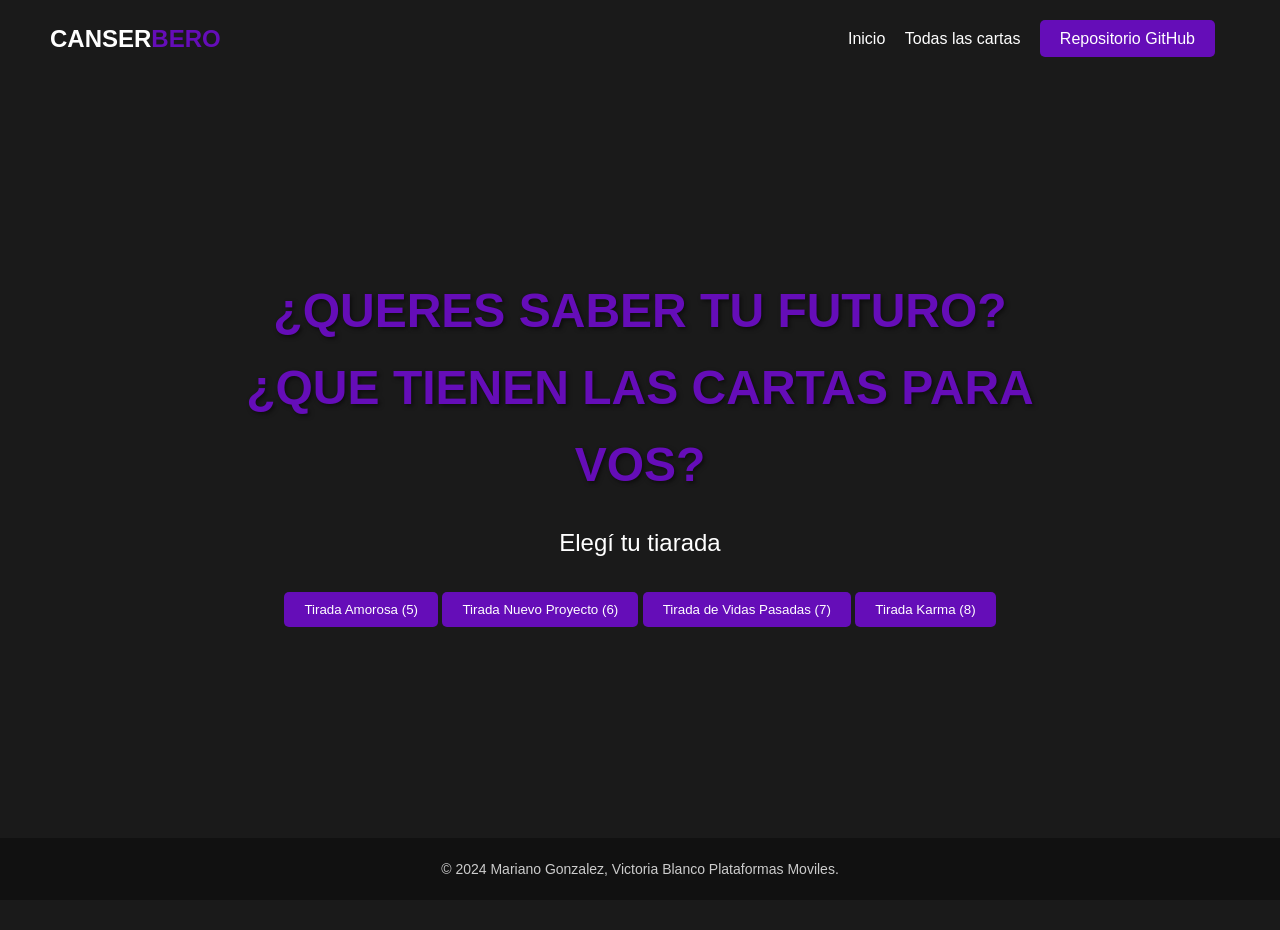
==== integrador/index.html @ 667ddf54 "Update index.html" ====
<!DOCTYPE html>
<html lang="es">
<head>
    <meta charset="UTF-8">
    <meta name="viewport" content="width=device-width, initial-scale=1.0">
    <title>Tarot Darika</title>
    <link rel="stylesheet" href="styles.css">
</head>
<body>
    <header>
        <nav class="navbar">
            <div class="logo">CANSER<span><!---&copy;-->BERO</span></div>
            <div class="nav-links">
                <a href="./index.html">Inicio</a>
                <a href="./info.html">Todas las cartas</a>
                <a href="https://github.com/vikkybl/plataformas-moviles-entregas/tree/main/integrador" class="cta-button" target="_blank">Repositorio GitHub</a>
            </div> 
        </nav>
    </header>

    <section class="hero">
        <div class="hero-content">
            <h1>¿QUERES SABER TU FUTURO?<br>¿QUE TIENEN LAS CARTAS PARA VOS?</h1>
            <p>Elegí tu tiarada</p>
            
            <button class="cta-button">Tirada Amorosa (5)</button>
            <button class="cta-button">Tirada Nuevo Proyecto (6)</button>
            <button class="cta-button">Tirada de Vidas Pasadas (7)</button>
            <button class="cta-button">Tirada Karma (8)</button>

        </div>
    </section>

  
    <section id="tarot-cards" class="tarot-cards">
        <!-- Aca van las cartas -->
    </section>


    <footer>
        <p>&copy; 2024 Mariano Gonzalez, Victoria Blanco Plataformas Moviles.</p>
    </footer>
   
</body>
</html>
---- integrador/styles.css ----
* {
    margin: 0;
    padding: 0;
    box-sizing: border-box;
    font-family: 'Arial', sans-serif;
}

body {
    background-color: #1a1a1a;
    color: #fff;
    line-height: 1.6;
}

header {
    background-color: transparent;
    padding: 20px 50px;
    position: fixed;
    width: 100%;
    top: 0;
    left: 0;
    z-index: 100;
}

.navbar {
    display: flex;
    justify-content: space-between;
    align-items: center;
}

/* Estilos comunes para la navbar */
.navbar {
    display: flex;
    justify-content: space-between;
    align-items: center;
}

.logo {
    font-size: 24px;
    color: #fff;
    font-weight: bold;
}

.logo span {
    color: #650db8;
}

.nav-links a {
    color: #fff;
    margin-right: 15px;
    text-decoration: none;
    font-size: 16px;
}

.nav-links a.active {
    color: #c6d400;
    font-weight: bold;
}

.nav-links a:hover {
    color: #c6d400;
}

.cta-button {
    background-color: #650db8;
    color: #fff;
    padding: 10px 20px;
    border: none;
    border-radius: 5px;
    cursor: pointer;
    transition: background-color 0.3s ease;
}

.cta-button:hover {
    background-color: #c6d400;
}

.hero {
    height: 100vh;
    background-image: url('background-image.jpg'); /* Aquí deberías colocar la imagen de fondo que quieres usar */
    background-size: cover;
    background-position: center;
    display: flex;
    justify-content: center;
    align-items: center;
    text-align: center;
    position: relative;
    padding: 0 20px;
}

.hero-content {
    max-width: 800px;
}

.hero h1 {
    font-size: 48px;
    color: #650db8;
    margin-bottom: 20px;
    text-shadow: 2px 2px 4px rgba(0, 0, 0, 0.5);
}

.hero p {
    font-size: 24px;
    margin-bottom: 30px;
}

footer {
    background-color: #111;
    text-align: center;
    padding: 20px;
    position: fixed;
    width: 100%;
    bottom: 0;
}

footer p {
    color: #ccc;
    font-size: 14px;
}

.tarot-cards {
    display: flex;
    justify-content: center;
    flex-wrap: wrap;
    gap: 20px;
    margin-top: 30px;
    animation: fadeIn 1s ease-out;
}

.card {
    background-color: #333;
    padding: 20px;
    border-radius: 10px;
    text-align: center;
    color: white;
    width: 220px;
    max-width: 100%;
    opacity: 0;
    transform: translateY(20px);
    animation: slideIn 0.5s forwards;
    margin-bottom: 30px;
    padding-bottom: 60px;
}

.card img {
    width: 100%;
    border-radius: 10px;
    margin-bottom: 10px;
}

.card-info {
    text-align: center;
}

.card-info h2 {
    font-size: 18px;
    margin-bottom: 5px;
}

.card-info p {
    font-size: 14px;
}

input[type="number"] {
    background-color: #333;
    color: #fff;
    border: 1px solid #650db8;
    border-radius: 5px;
    padding: 10px;
    font-size: 16px;
    width: 100%;
    max-width: 300px;
    margin-bottom: 20px;
}

input[type="number"]::placeholder {
    color: #aaa;
}

@keyframes slideIn {
    from {
        opacity: 0;
        transform: translateY(20px);
    }
    to {
        opacity: 1;
        transform: translateY(0);
    }
}

@keyframes fadeIn {
    from {
        opacity: 0;
    }
    to {
        opacity: 1;
    }
}

@media (max-width: 768px) {
    .navbar {
        flex-direction: column;
        align-items: flex-start;
    }

    .logo {
        font-size: 20px;
    }

    .nav-links {
        margin-top: 10px;
    }

    .nav-links a {
        margin-right: 10px;
        font-size: 14px;
    }

    .cta-button {
        padding: 8px 15px;
        font-size: 14px;
    }

    .hero h1 {
        font-size: 36px;
    }

    .hero p {
        font-size: 20px;
    }

    .tarot-cards {
        gap: 15px;
    }

    .card {
        width: 180px;
        padding: 15px;
        margin-bottom: 20px;
    }

    .card-info h2 {
        font-size: 16px;
    }

    .card-info p {
        font-size: 12px;
    }

    input[type="number"] {
        max-width: 100%;
        margin-bottom: 15px;
    }
}

@media (max-width: 480px) {
    .navbar {
        position: fixed;
        top: 0;
        left: 0;
        width: 100%;
        background-color: #1a1a1a;
        z-index: 1000;
        padding: 10px 0;
        box-shadow: 0 2px 4px rgba(0, 0, 0, 0.2);
    }

    .navbar {
        flex-direction: column;
        align-items: center;
        text-align: center;
    }

    .logo {
        margin-bottom: 10px;
        font-size: 20px;
    }

    .nav-links {
        display: flex;
        flex-direction: column;
        align-items: center;
        gap: 10px;
    }

    .nav-links a {
        margin-right: 0;
        font-size: 14px;
    }

    .cta-button {
        padding: 8px 15px;
        font-size: 14px;
    }

    .hero h1 {
        font-size: 28px;
    }

    .hero p {
        font-size: 18px;
    }

    .card {
        width: 150px;
        padding: 10px;
        margin-bottom: 15px;
    }

    .card-info h2 {
        font-size: 14px;
    }

    .card-info p {
        font-size: 10px;
    }

    input[type="number"] {
        max-width: 100%;
        margin-bottom: 10px;
    }
}
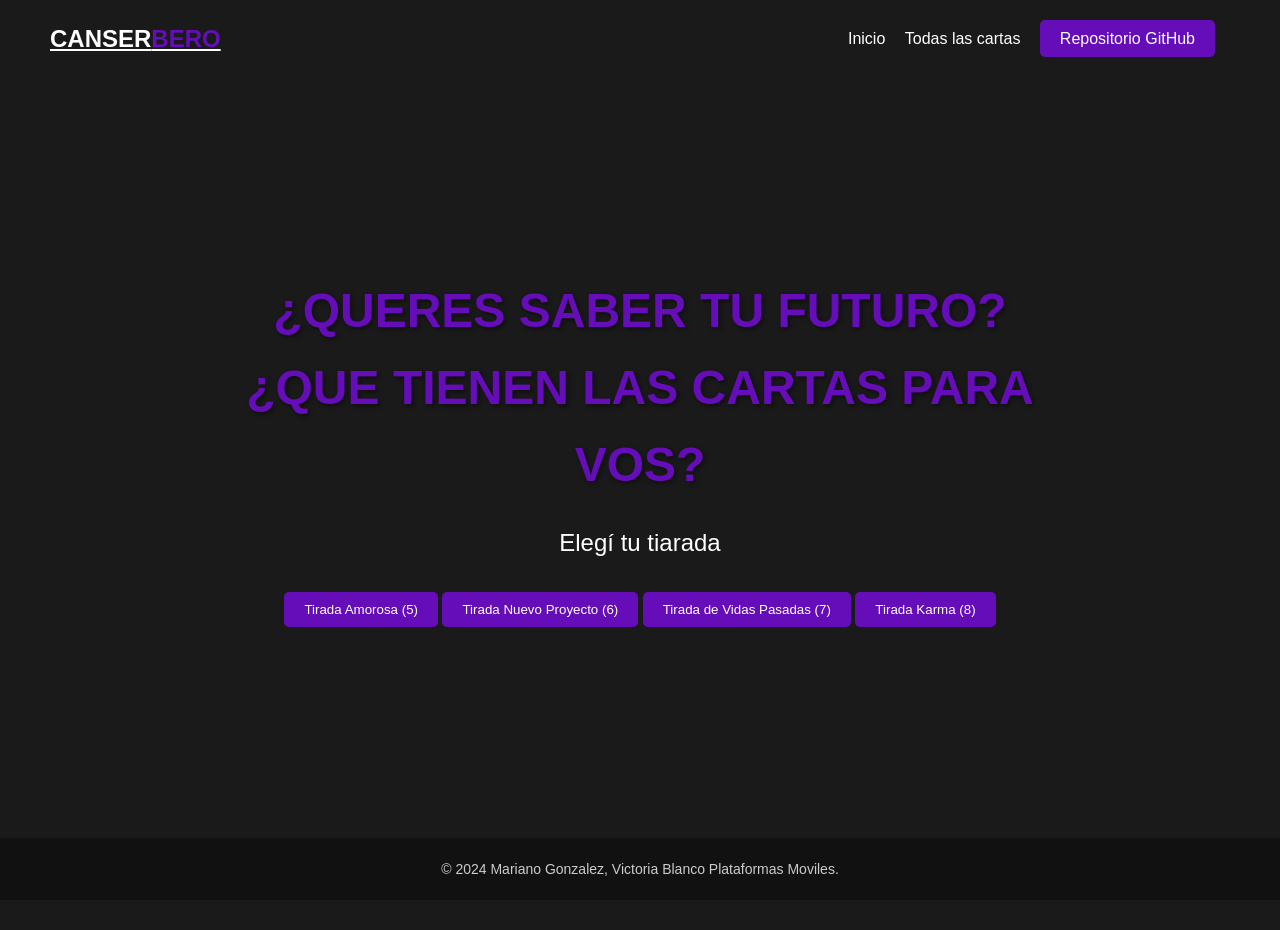
==== commit 1355a140: "Update index.html" ====
--- a/integrador/index.html
+++ b/integrador/index.html
@@ -9,7 +9,7 @@
 <body>
     <header>
         <nav class="navbar">
-            <div class="logo">CANSER<span><!---&copy;-->BERO</span></div>
+            <a href="./index.html" class="logo">CANSER<span><!---&copy;-->BERO</span></a>
             <div class="nav-links">
                 <a href="./index.html">Inicio</a>
                 <a href="./info.html">Todas las cartas</a>
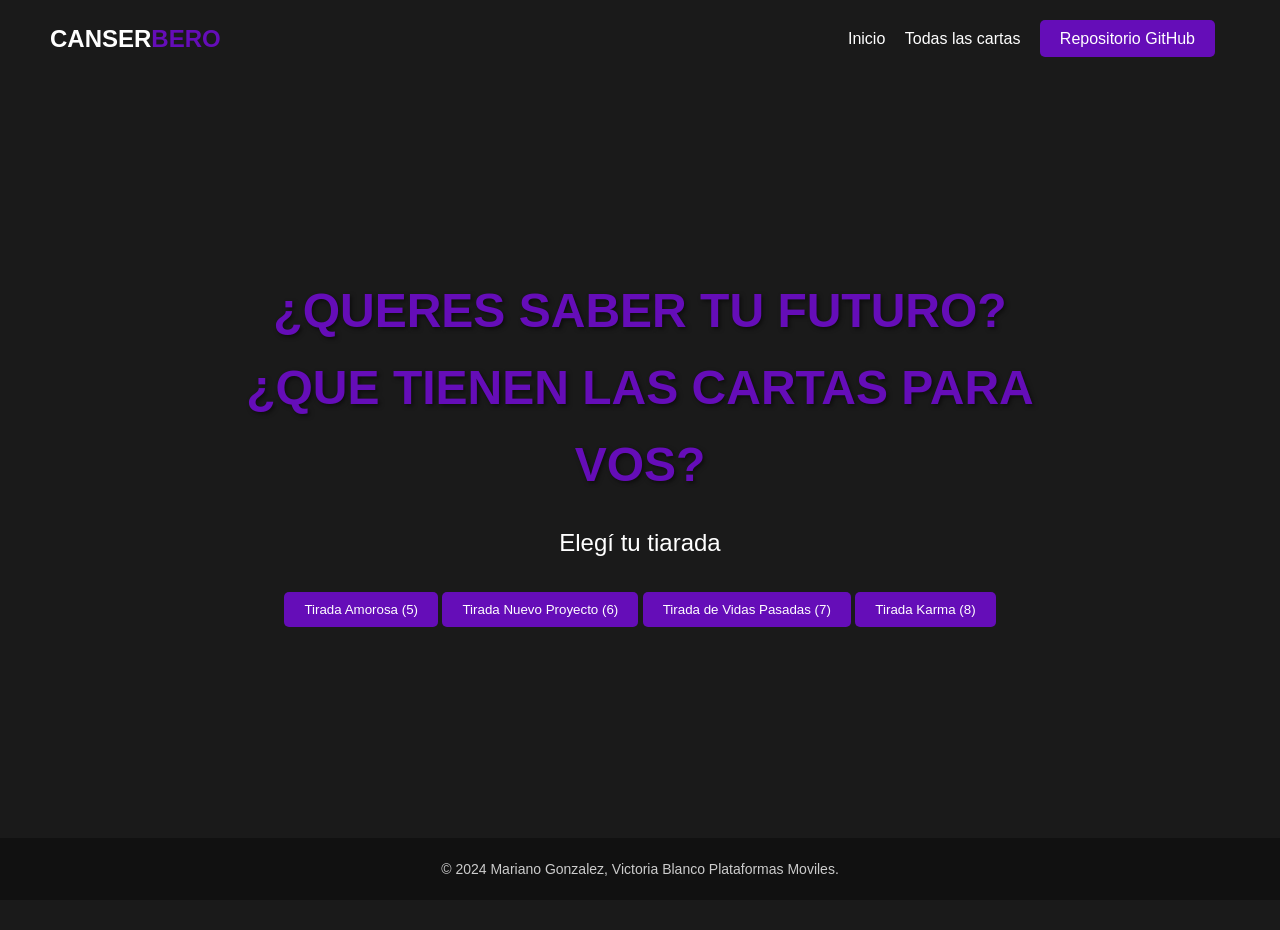
==== commit b9e8d4fb: "Update index.html" ====
--- a/integrador/index.html
+++ b/integrador/index.html
@@ -9,7 +9,7 @@
 <body>
     <header>
         <nav class="navbar">
-            <a href="./index.html" class="logo">CANSER<span><!---&copy;-->BERO</span></a>
+            <div class="logo">CANSER<span><!---&copy;-->BERO</span></div>
             <div class="nav-links">
                 <a href="./index.html">Inicio</a>
                 <a href="./info.html">Todas las cartas</a>
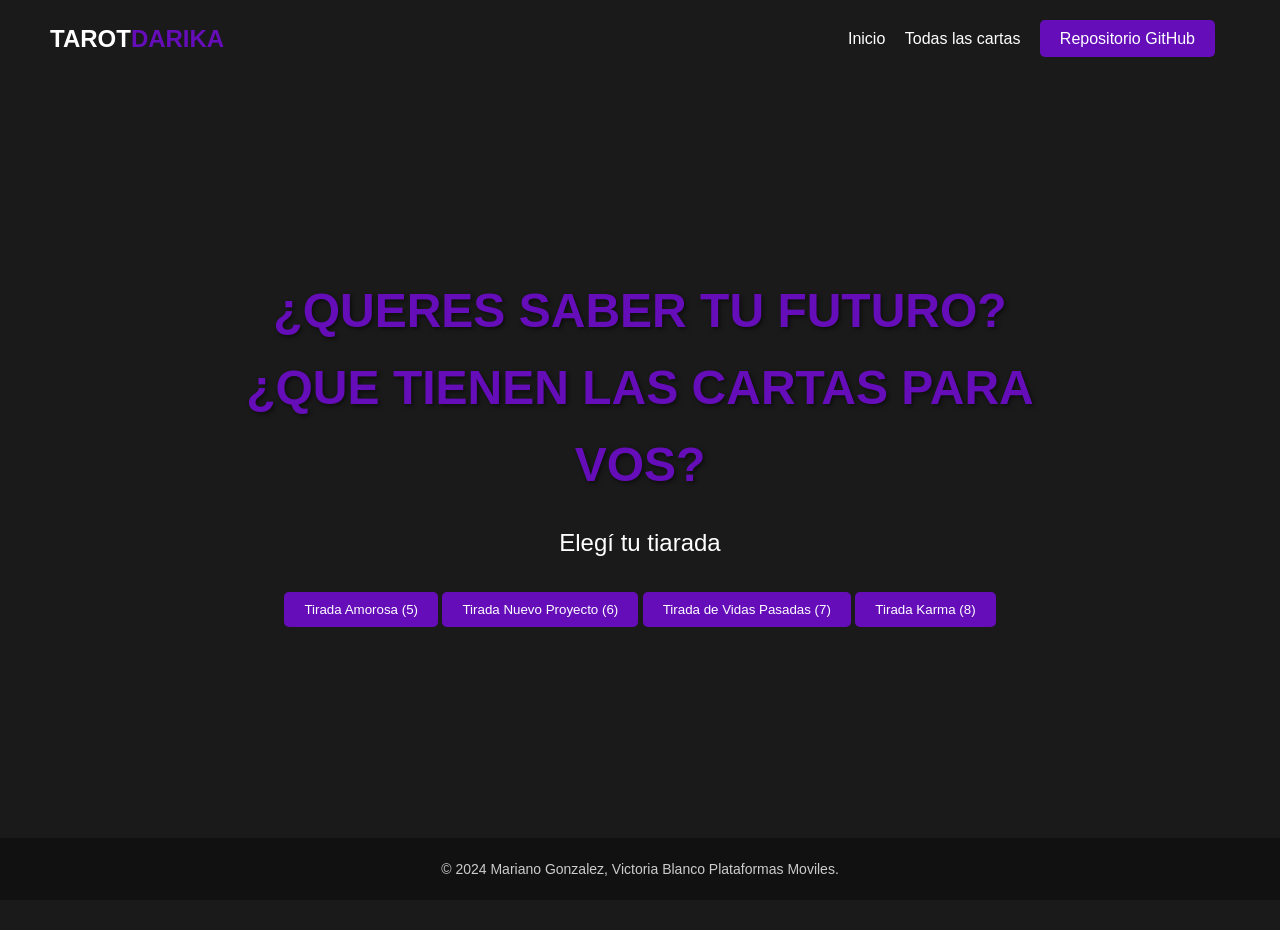
==== commit bfe21c1d: "Update index.html" ====
--- a/integrador/index.html
+++ b/integrador/index.html
@@ -9,7 +9,7 @@
 <body>
     <header>
         <nav class="navbar">
-            <div class="logo">CANSER<span><!---&copy;-->BERO</span></div>
+            <div class="logo">TAROT<span><!---&copy;-->DARIKA</span></div>
             <div class="nav-links">
                 <a href="./index.html">Inicio</a>
                 <a href="./info.html">Todas las cartas</a>
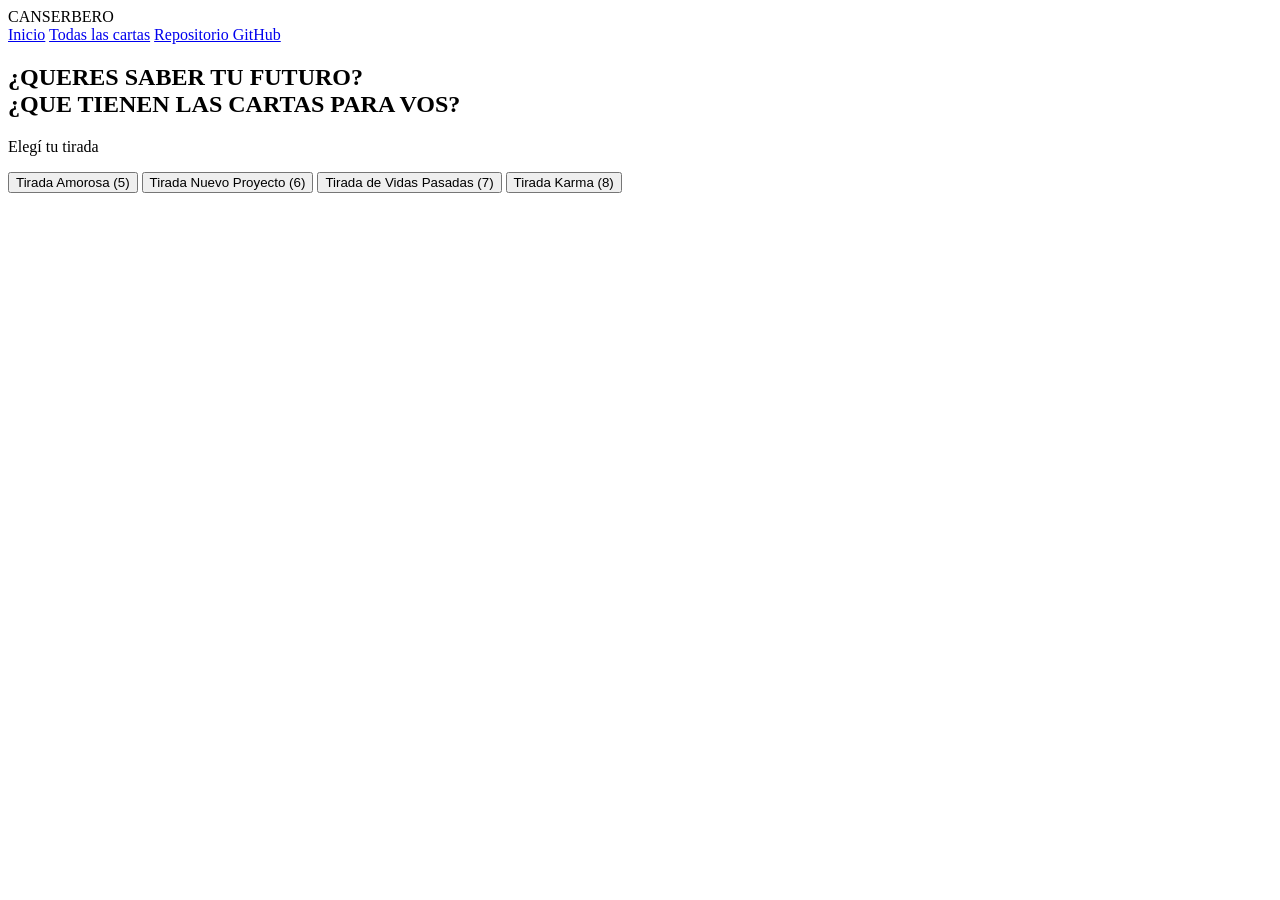
==== commit 8f41bacb: "Update index.html" ====
--- a/integrador/index.html
+++ b/integrador/index.html
@@ -3,43 +3,108 @@
 <head>
     <meta charset="UTF-8">
     <meta name="viewport" content="width=device-width, initial-scale=1.0">
-    <title>Tarot Darika</title>
-    <link rel="stylesheet" href="styles.css">
+    <title>Tarot Canserbero</title>
+    <link rel="stylesheet" href="css/styles.css">
+    <link rel="stylesheet" href="css/cursor.css">
+
 </head>
 <body>
     <header>
         <nav class="navbar">
-            <div class="logo">TAROT<span><!---&copy;-->DARIKA</span></div>
+            <div class="logo">CANSER<span>BERO</span></div>
             <div class="nav-links">
-                <a href="./index.html">Inicio</a>
+                <a href="./index.html" class="active">Inicio</a>
                 <a href="./info.html">Todas las cartas</a>
-                <a href="https://github.com/vikkybl/plataformas-moviles-entregas/tree/main/integrador" class="cta-button" target="_blank">Repositorio GitHub</a>
-            </div> 
+                <a href="https://github.com/MarianoGonzalez05/integrador-tarot" class="cta-button" target="_blank">Repositorio GitHub</a>
+            </div>
         </nav>
     </header>
 
     <section class="hero">
         <div class="hero-content">
             <h1>¿QUERES SABER TU FUTURO?<br>¿QUE TIENEN LAS CARTAS PARA VOS?</h1>
-            <p>Elegí tu tiarada</p>
+            <p>Elegí tu tirada</p>
             
-            <button class="cta-button">Tirada Amorosa (5)</button>
-            <button class="cta-button">Tirada Nuevo Proyecto (6)</button>
-            <button class="cta-button">Tirada de Vidas Pasadas (7)</button>
-            <button class="cta-button">Tirada Karma (8)</button>
-
+            <button class="cta-button" data-cantidad="5" onclick="tiradaAmorosa()">Tirada Amorosa (5)</button>
+            <button class="cta-button" data-cantidad="6" onclick="tiradaNuevoProyecto()">Tirada Nuevo Proyecto (6)</button>
+            <button class="cta-button" data-cantidad="7" onclick="tiradaVidasPasadas()">Tirada de Vidas Pasadas (7)</button>
+            <button class="cta-button" data-cantidad="8" onclick="tiradaKarma()">Tirada Karma (8)</button>
         </div>
     </section>
 
-  
-    <section id="tarot-cards" class="tarot-cards">
-        <!-- Aca van las cartas -->
-    </section>
+    <section id="tarot-cards" class="tarot-cards"></section>
 
 
-    <footer>
-        <p>&copy; 2024 Mariano Gonzalez, Victoria Blanco Plataformas Moviles.</p>
-    </footer>
-   
+<!-- <script src="./js/cursor.js"></script> -->
+    <script>
+        // Seleccionar todos los botones con la clase 'cta-button'
+        const botones = document.querySelectorAll('.cta-button');
+        
+        botones.forEach(boton => {
+            boton.addEventListener('click', async function() {
+                const numberOfCards = this.getAttribute('data-cantidad');
+                try {
+                    const response = await fetch(`https://tarot-api-es.vercel.app/api/v1/random?n=${numberOfCards}`);
+                    if (!response.ok) throw new Error('Network response was not ok');
+                    
+                    const data = await response.json();
+                    const tarotCardsContainer = document.getElementById('tarot-cards');
+                    tarotCardsContainer.innerHTML = '';
+                    
+                    data.cards.forEach(card => {
+                        const cardElement = document.createElement('div');
+                        cardElement.className = 'card';
+                        cardElement.innerHTML = `
+                            <div class="grid-container">
+                                <div class="grid-item">
+                                    <img src="${card.image}" alt="${card.name}">
+                                </div>
+                            </div>
+                        `;
+                        tarotCardsContainer.appendChild(cardElement);
+                    });
+
+                    tarotCardsContainer.scrollIntoView({ behavior: 'smooth', block: 'start' });
+                } catch (error) {
+                    console.error('Error fetching tarot data:', error);
+                    alert('Hubo un problema al obtener las cartas. Inténtalo de nuevo.');
+                }
+            });
+        });
+
+        function tiradaAmorosa() {
+            const container = document.getElementById('tarot-cards');
+            container.className = 'tarot-cards tirada-amorosa';
+            renderCards(5, container);
+        }
+
+        function tiradaNuevoProyecto() {
+            const container = document.getElementById('tarot-cards');
+            container.className = 'tarot-cards tirada-nuevo-proyecto';
+            renderCards(6, container);
+        }
+
+        function tiradaVidasPasadas() {
+            const container = document.getElementById('tarot-cards');
+            container.className = 'tarot-cards tirada-vidas-pasadas';
+            renderCards(7, container);
+        }
+
+        function tiradaKarma() {
+            const container = document.getElementById('tarot-cards');
+            container.className = 'tarot-cards tirada-karma';
+            renderCards(8, container);
+        }
+
+        function renderCards(num, container) {
+            container.innerHTML = '';
+            for (let i = 1; i <= num; i++) {
+                const card = document.createElement('div');
+                card.className = 'card';
+                card.innerText = `Carta ${i}`;
+                container.appendChild(card);
+            }
+        }
+    </script>
 </body>
 </html>
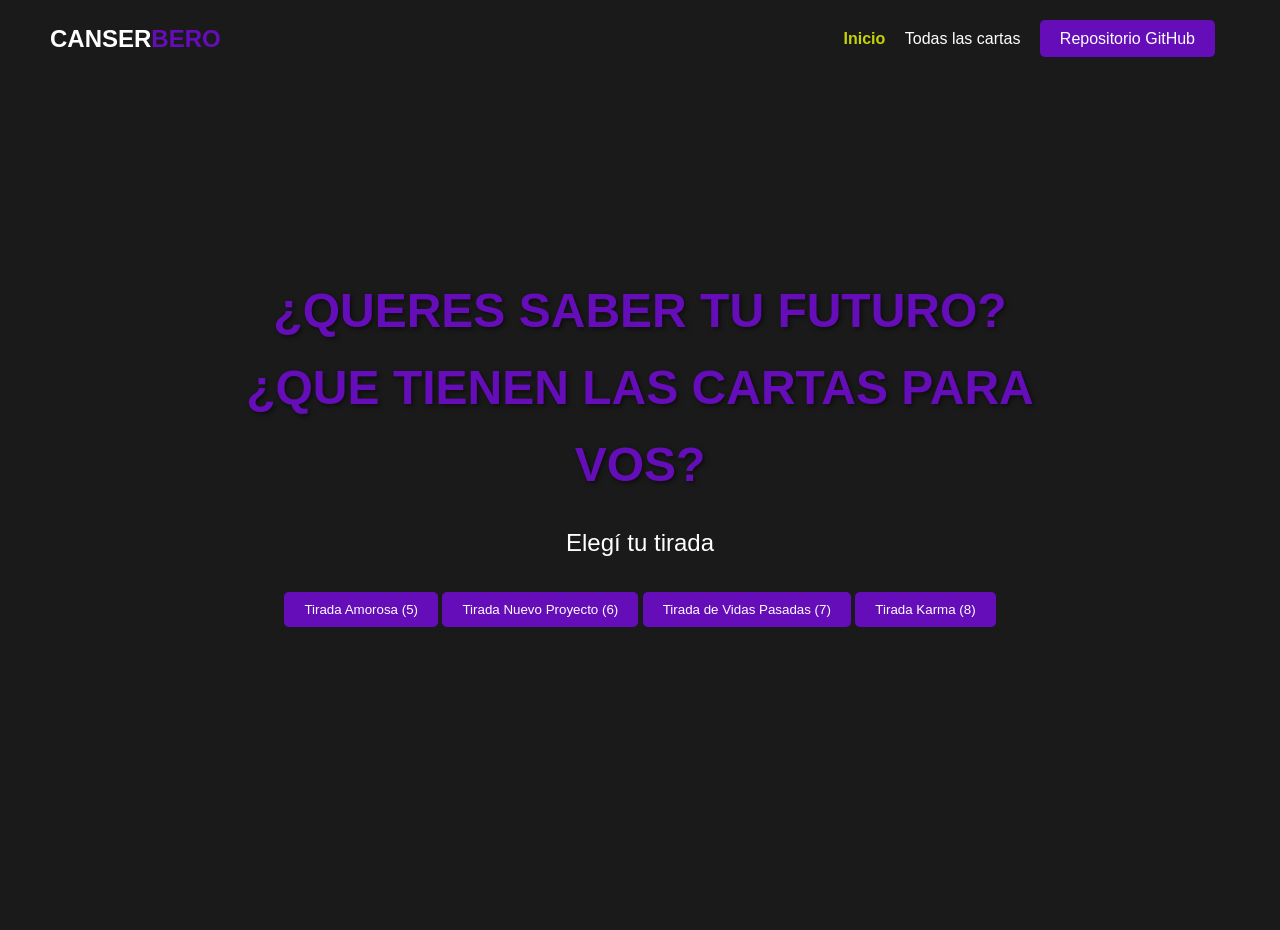
==== commit 18ba4512: "Update index.html" ====
--- a/integrador/index.html
+++ b/integrador/index.html
@@ -4,8 +4,8 @@
     <meta charset="UTF-8">
     <meta name="viewport" content="width=device-width, initial-scale=1.0">
     <title>Tarot Canserbero</title>
-    <link rel="stylesheet" href="css/styles.css">
-    <link rel="stylesheet" href="css/cursor.css">
+    <link rel="stylesheet" href="styles.css">
+    <link rel="stylesheet" href="cursor.css">
 
 </head>
 <body>
--- a/integrador/styles.css
+++ b/integrador/styles.css
@@ -0,0 +1,321 @@
+* {
+    margin: 0;
+    padding: 0;
+    box-sizing: border-box;
+    font-family: 'Arial', sans-serif;
+}
+
+body {
+    background-color: #1a1a1a;
+    color: #fff;
+    line-height: 1.6;
+}
+
+header {
+    background-color: transparent;
+    padding: 20px 50px;
+    position: fixed;
+    width: 100%;
+    top: 0;
+    left: 0;
+    z-index: 100;
+}
+
+.navbar {
+    display: flex;
+    justify-content: space-between;
+    align-items: center;
+}
+
+/* Estilos comunes para la navbar */
+.navbar {
+    display: flex;
+    justify-content: space-between;
+    align-items: center;
+}
+
+.logo {
+    font-size: 24px;
+    color: #fff;
+    font-weight: bold;
+}
+
+.logo span {
+    color: #650db8;
+}
+
+.nav-links a {
+    color: #fff;
+    margin-right: 15px;
+    text-decoration: none;
+    font-size: 16px;
+}
+
+.nav-links a.active {
+    color: #c6d400;
+    font-weight: bold;
+}
+
+.nav-links a:hover {
+    color: #c6d400;
+}
+
+.cta-button {
+    background-color: #650db8;
+    color: #fff;
+    padding: 10px 20px;
+    border: none;
+    border-radius: 5px;
+    cursor: pointer;
+    transition: background-color 0.3s ease;
+}
+
+.cta-button:hover {
+    background-color: #c6d400;
+}
+
+.hero {
+    height: 100vh;
+    background-image: url('background-image.jpg'); /* Aquí deberías colocar la imagen de fondo que quieres usar */
+    background-size: cover;
+    background-position: center;
+    display: flex;
+    justify-content: center;
+    align-items: center;
+    text-align: center;
+    position: relative;
+    padding: 0 20px;
+}
+
+.hero-content {
+    max-width: 800px;
+}
+
+.hero h1 {
+    font-size: 48px;
+    color: #650db8;
+    margin-bottom: 20px;
+    text-shadow: 2px 2px 4px rgba(0, 0, 0, 0.5);
+}
+
+.hero p {
+    font-size: 24px;
+    margin-bottom: 30px;
+}
+
+footer {
+    background-color: #111;
+    text-align: center;
+    padding: 20px;
+    position: fixed;
+    width: 100%;
+    bottom: 0;
+}
+
+footer p {
+    color: #ccc;
+    font-size: 14px;
+}
+
+.tarot-cards {
+    display: flex;
+    justify-content: center;
+    flex-wrap: wrap;
+    gap: 20px;
+    margin-top: 30px;
+    animation: fadeIn 1s ease-out;
+}
+
+.card {
+    background-color: #333;
+    padding: 20px;
+    border-radius: 10px;
+    text-align: center;
+    color: white;
+    width: 220px;
+    max-width: 100%;
+    opacity: 0;
+    transform: translateY(20px);
+    animation: slideIn 0.5s forwards;
+    margin-bottom: 30px;
+    padding-bottom: 60px;
+}
+
+.card img {
+    width: 100%;
+    border-radius: 10px;
+    margin-bottom: 10px;
+}
+
+.card-info {
+    text-align: center;
+}
+
+.card-info h2 {
+    font-size: 18px;
+    margin-bottom: 5px;
+}
+
+.card-info p {
+    font-size: 14px;
+}
+
+input[type="number"] {
+    background-color: #333;
+    color: #fff;
+    border: 1px solid #650db8;
+    border-radius: 5px;
+    padding: 10px;
+    font-size: 16px;
+    width: 100%;
+    max-width: 300px;
+    margin-bottom: 20px;
+}
+
+input[type="number"]::placeholder {
+    color: #aaa;
+}
+
+@keyframes slideIn {
+    from {
+        opacity: 0;
+        transform: translateY(20px);
+    }
+    to {
+        opacity: 1;
+        transform: translateY(0);
+    }
+}
+
+@keyframes fadeIn {
+    from {
+        opacity: 0;
+    }
+    to {
+        opacity: 1;
+    }
+}
+
+@media (max-width: 768px) {
+    .navbar {
+        flex-direction: column;
+        align-items: flex-start;
+    }
+
+    .logo {
+        font-size: 20px;
+    }
+
+    .nav-links {
+        margin-top: 10px;
+    }
+
+    .nav-links a {
+        margin-right: 10px;
+        font-size: 14px;
+    }
+
+    .cta-button {
+        padding: 8px 15px;
+        font-size: 14px;
+    }
+
+    .hero h1 {
+        font-size: 36px;
+    }
+
+    .hero p {
+        font-size: 20px;
+    }
+
+    .tarot-cards {
+        gap: 15px;
+    }
+
+    .card {
+        width: 180px;
+        padding: 15px;
+        margin-bottom: 20px;
+    }
+
+    .card-info h2 {
+        font-size: 16px;
+    }
+
+    .card-info p {
+        font-size: 12px;
+    }
+
+    input[type="number"] {
+        max-width: 100%;
+        margin-bottom: 15px;
+    }
+}
+
+@media (max-width: 480px) {
+    .navbar {
+        position: fixed;
+        top: 0;
+        left: 0;
+        width: 100%;
+        background-color: #1a1a1a;
+        z-index: 1000;
+        padding: 10px 0;
+        box-shadow: 0 2px 4px rgba(0, 0, 0, 0.2);
+    }
+
+    .navbar {
+        flex-direction: column;
+        align-items: center;
+        text-align: center;
+    }
+
+    .logo {
+        margin-bottom: 10px;
+        font-size: 20px;
+    }
+
+    .nav-links {
+        display: flex;
+        flex-direction: column;
+        align-items: center;
+        gap: 10px;
+    }
+
+    .nav-links a {
+        margin-right: 0;
+        font-size: 14px;
+    }
+
+    .cta-button {
+        padding: 8px 15px;
+        font-size: 14px;
+    }
+
+    .hero h1 {
+        font-size: 28px;
+    }
+
+    .hero p {
+        font-size: 18px;
+    }
+
+    .card {
+        width: 150px;
+        padding: 10px;
+        margin-bottom: 15px;
+    }
+
+    .card-info h2 {
+        font-size: 14px;
+    }
+
+    .card-info p {
+        font-size: 10px;
+    }
+
+    input[type="number"] {
+        max-width: 100%;
+        margin-bottom: 10px;
+    }
+}
